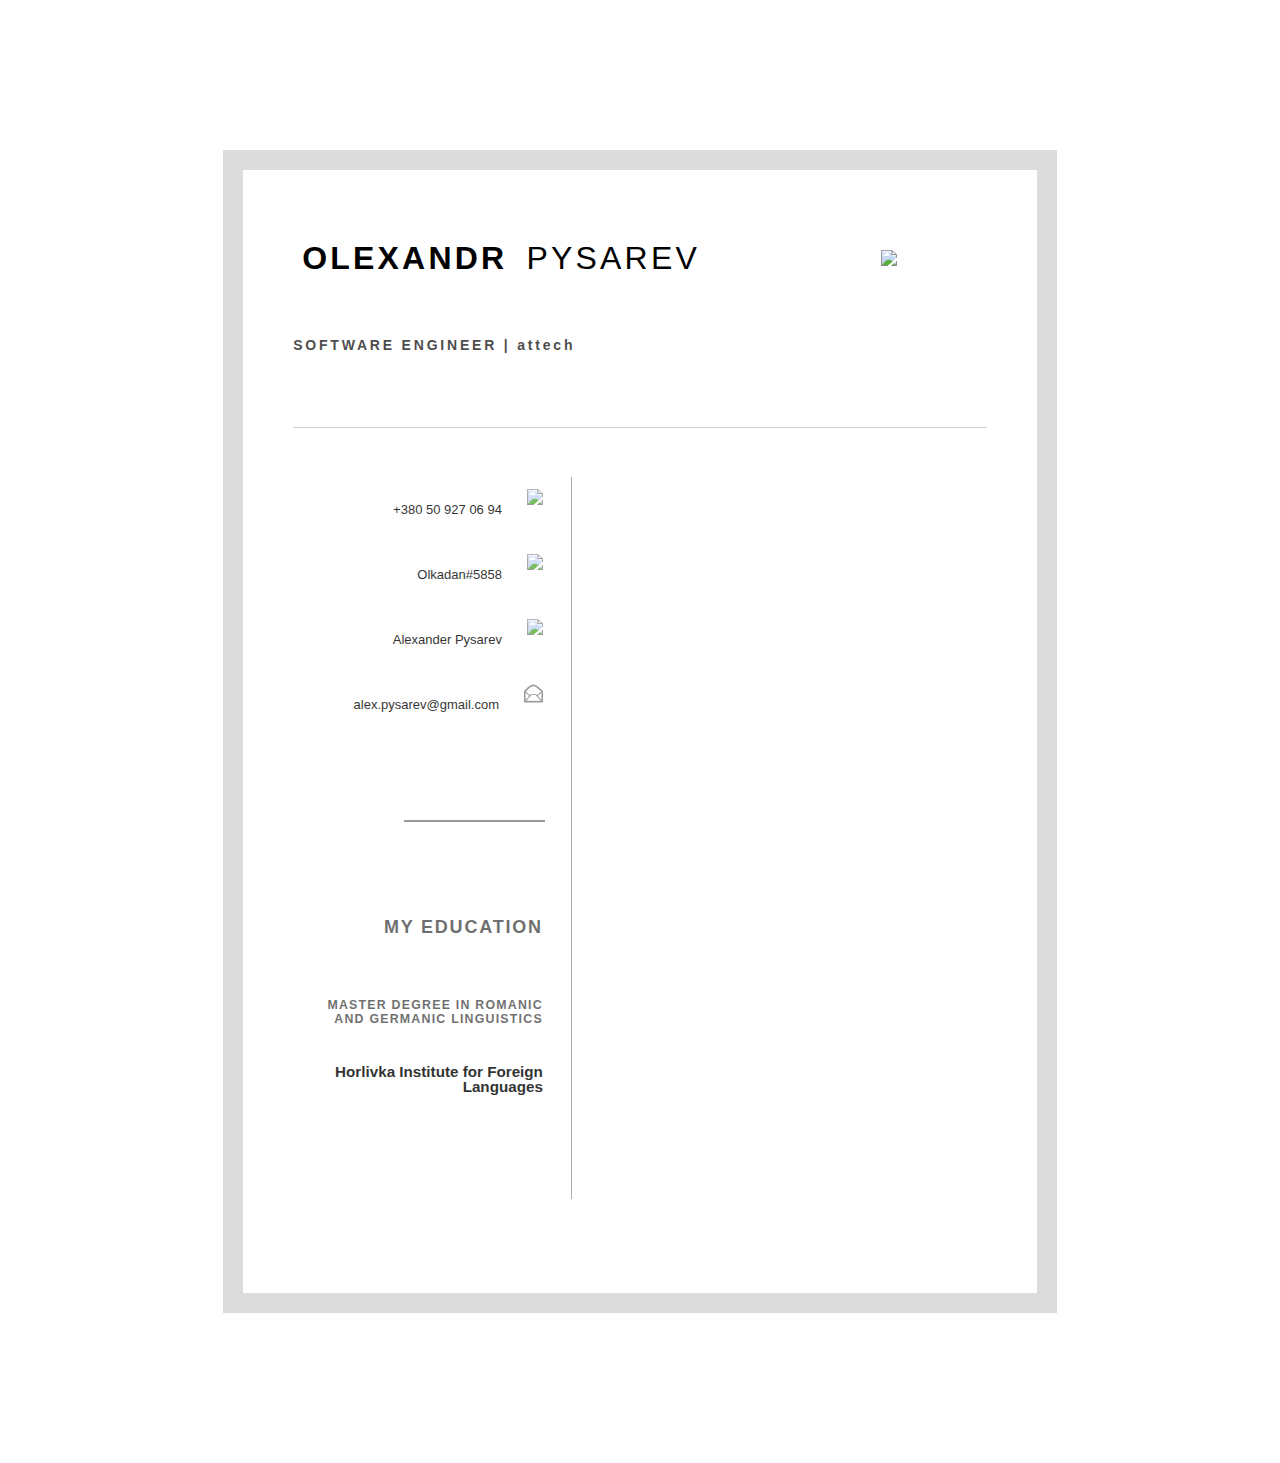
==== index.html @ da819287 "Almost completed left side" ====
<!DOCTYPE html>
<html lang="en">
<head>
  <meta charset="UTF-8">
  <meta http-equiv="X-UA-Compatible" content="IE=edge">
  <meta name="viewport" content="width=device-width, initial-scale=1.0">
  <link rel="stylesheet" href="./lib/css/reset.css">
  <link rel="stylesheet" href="./lib/css/styles.css">
  <title>Document</title>
</head>
<body>
  <main>
    <section class="head-section">
      <h1 class="name-font-fn">
        OLEXANDR
      </h1>
<h1 class="name-font">PYSAREV</h1>
      <h3>
        SOFTWARE ENGINEER | attech
      </h3>
      <img src="lib\img\1649_oooo.plus.png">
      </section>

      <div class="content">
        <section class="content-section-left">
          <div class="one-line-images">
            
          <p>+380 50 927 06 94 </p>
          <img src="lib/img/phonewhite.jpg">
          <p>Olkadan#5858 </p>
          <img src="lib\img\discordwhite.jpg">
          <p>Alexander Pysarev </p>
          <img src="lib\img\linkedinwhite.png">
          <p>alex.pysarev@gmail.com</p>
          <img src="lib\img\mail.png">
        </div>
        <div class="short-hor-border"></div>
        <div class="my-education">
        <h1>MY EDUCATION</h1>
        <h2>MASTER DEGREE IN ROMANIC AND GERMANIC LINGUISTICS</h2>
        <h3>Horlivka Institute for Foreign Languages</h3></div>
          </div>
          </section>
        </div>
      </main>
</body>
</html>
---- lib/css/styles.css ----
body {
    background-image: url(https://images.rawpixel.com/image_1000/czNmcy1wcml2YXRlL3Jhd3BpeGVsX2ltYWdlcy93ZWJzaXRlX2NvbnRlbnQvbHIvcGYtYmc4LWFrZTI2NjctdGVkZHktam9iNTk4XzEuanBn.jpg?s=YILrzpPYknJHv_jpAMOZbCKaWpZGoPlfTpNBwtPAsuo);
    font-family: -apple-system, BlinkMacSystemFont, "Segoe UI", Roboto, Helvetica, Arial, sans-serif, "Apple Color Emoji", "Segoe UI Emoji", "Segoe UI Symbol";
}

    main {
        margin: 150px auto;
        width: calc(210mm - 50px * 2);
        height: calc(297mm - 10px * 2);
        background-color: white;
        padding: 10px 50px;
        position: relative;
  top: 0;
  bottom: 0;
  right: 0;
  left: 0;
  border: solid 20px rgba(0, 0, 0, 0.137);
      }
     
             
  

.head-section {
    width: 100%;
    padding: 60px 0;
    border-bottom: 1px solid rgba(0, 0, 0, 0.185);
    margin-left: 0px;
    margin-right: 20px;
  }

  .head-section > h3 {
    margin-top: 60px;
    font-weight: bold;
    font-size: 14px;
    opacity: 0.7;
    letter-spacing: 0.2em;
  }

  .head-section img {
      max-height: 3cm;
      max-width: 3cm;
      position: absolute;
      top: 80px;
      right: 140px;
  }

  .name-font {
    font: 1.2em "Fira Sans", sans-serif;
    font-size: xx-large;
    letter-spacing: 0.1em;
    font-weight: lighter;
    padding-left: 7px;
    display: inline;
  }

  .name-font-fn {
    font: 1.2em "Fira Sans", sans-serif;
    font-size: xx-large;
    letter-spacing: 0.1em;
    font-weight: bold;
    padding-left: 9px;
    display: inline;
  }

  .content {
    width: 100%;
    height: calc(100% - 200px);
    display: flex;
  }
  
  .content > section {
    height: 100%;
    border-right: 1px solid rgba(128, 128, 128, 0.801);
    max-height: 80%;
    margin-top: 7%;
    line-height: 3;
  }
  
  .content-section-left {
    width: 40%;
    font-size: small;
    opacity: 0.8;
  }

  .one-line-images {
    display: flex;
    flex-wrap: wrap;
    padding-right: 10%;
    justify-content: flex-end;
}

.my-education {
  display: flex;
  flex-wrap: wrap;
  padding-right: 10%;
  justify-content: flex-end;
  line-height: 1;
  text-align: right;
}

.short-hor-border {
  border: 1px solid gray;
  display: flex;
  max-width: 50%;
  margin-left: 40%;
  margin-top: 30%;
  margin-bottom: 30%;
}

  .content-section-left img {
    max-height: 5mm;
    max-width: 5mm; 
    display: flex;
    padding-top: 5%;
  }

  .content-section-left p {
display: flex;
padding-right: 10%;
  }

  .content h1 {
    font: 1.2em "Fira Sans", sans-serif;
    font-size: large;
    letter-spacing: 0.1em;
    font-weight: bold;
    opacity: 0.7;
    padding-bottom: 15%;
  }
  
  .content h2 {
    font: 1.2em "Fira Sans", sans-serif;
    font-size: 95%;
    letter-spacing: 0.1em;
    font-weight: bold;
    opacity: 0.7;
    text-align: right;
    padding-bottom: 5%;
  }
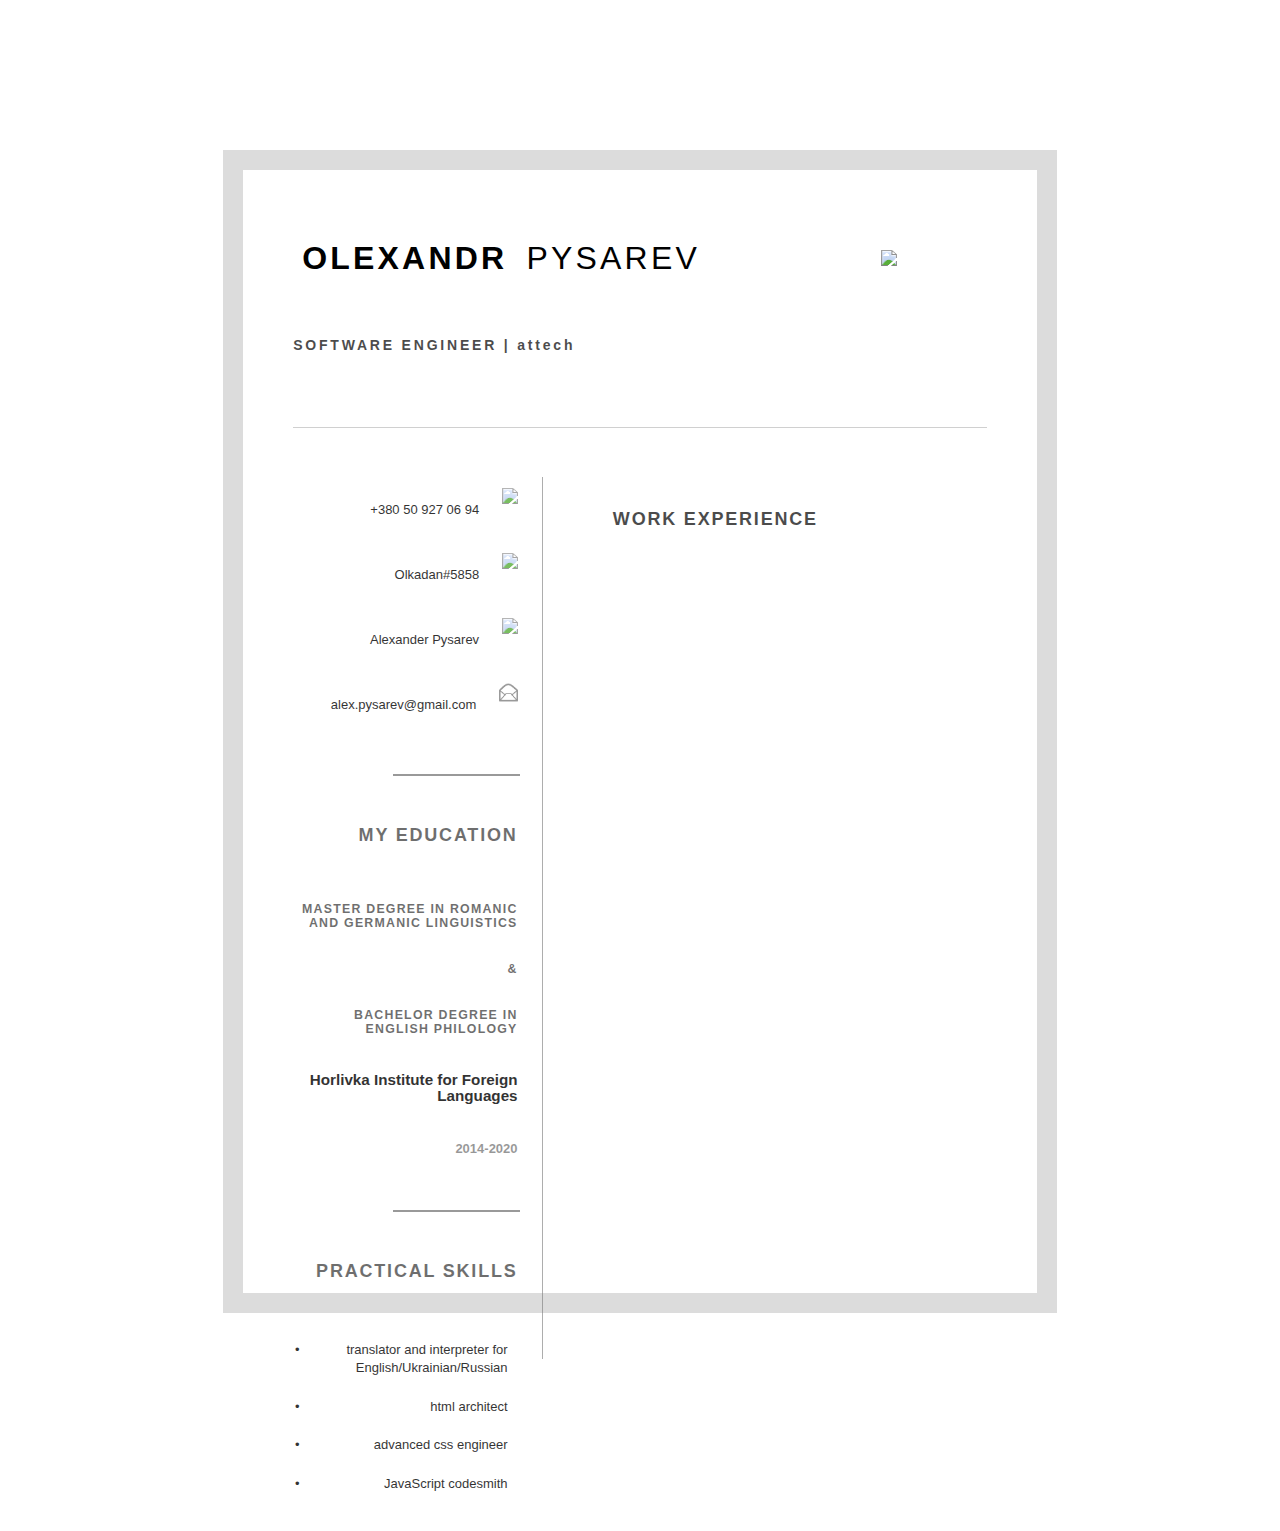
==== commit 3e780af8: "Started right side" ====
--- a/index.html
+++ b/index.html
@@ -38,8 +38,24 @@
         <div class="my-education">
         <h1>MY EDUCATION</h1>
         <h2>MASTER DEGREE IN ROMANIC AND GERMANIC LINGUISTICS</h2>
-        <h3>Horlivka Institute for Foreign Languages</h3></div>
-          </div>
+        <h2>&</h2>
+        <h2>BACHELOR DEGREE IN ENGLISH PHILOLOGY</h2>
+        <h3>Horlivka Institute for Foreign Languages</h3>
+      <h4>2014-2020</h4>
+    </div>
+    <div class="short-hor-border"></div>
+    <div class="my-education">
+      <h1>PRACTICAL SKILLS</h1>
+<ul>
+  <li>translator and interpreter for English/Ukrainian/Russian</li>
+  <li>html architect</li>
+  <li>advanced css engineer</li>
+  <li>JavaScript codesmith</li>
+</ul>
+    </div>
+          </section>
+          <section class="content-section-right">
+           <h1>WORK EXPERIENCE</h1>
           </section>
         </div>
       </main>
--- a/lib/css/styles.css
+++ b/lib/css/styles.css
@@ -63,16 +63,8 @@
   }
 
   .content {
-    width: 100%;
-    height: calc(100% - 200px);
     display: flex;
-  }
-  
-  .content > section {
     height: 100%;
-    border-right: 1px solid rgba(128, 128, 128, 0.801);
-    max-height: 80%;
-    margin-top: 7%;
     line-height: 3;
   }
   
@@ -80,6 +72,9 @@
     width: 40%;
     font-size: small;
     opacity: 0.8;
+    border-right: 1px solid rgba(128, 128, 128, 0.801);
+    max-height: 80%;
+    margin-top: 7%;
   }
 
   .one-line-images {
@@ -103,8 +98,8 @@
   display: flex;
   max-width: 50%;
   margin-left: 40%;
-  margin-top: 30%;
-  margin-bottom: 30%;
+  margin-top: 15%;
+  margin-bottom: 15%;
 }
 
   .content-section-left img {
@@ -119,7 +114,15 @@
 padding-right: 10%;
   }
 
-  .content h1 {
+  .content-section-left h3 {
+padding-bottom: 3%;
+  }
+
+  .content-section-left h4 {
+    opacity: 0.5;
+  }
+
+  .content-section-left h1 {
     font: 1.2em "Fira Sans", sans-serif;
     font-size: large;
     letter-spacing: 0.1em;
@@ -136,4 +139,31 @@
     opacity: 0.7;
     text-align: right;
     padding-bottom: 5%;
-  }+  }
+
+  .content-section-left ul {
+    padding: 0 10px;
+  }
+  
+  .content-section-left li {
+    list-style-type: "• ";
+    line-height: 140%;
+    padding-bottom: 10%;
+  }
+
+  .content-section-right {
+    width: 60%;
+      display: flex;
+      flex-wrap: nowrap;
+      margin-top: 10%;
+      margin-left: 10%;
+    }
+
+  .content-section-right h1 {
+    font: 1.2em "Fira Sans", sans-serif;
+    font-size: large;
+    letter-spacing: 0.1em;
+    font-weight: bold;
+    opacity: 0.7;
+    justify-content: flex-start;
+  }
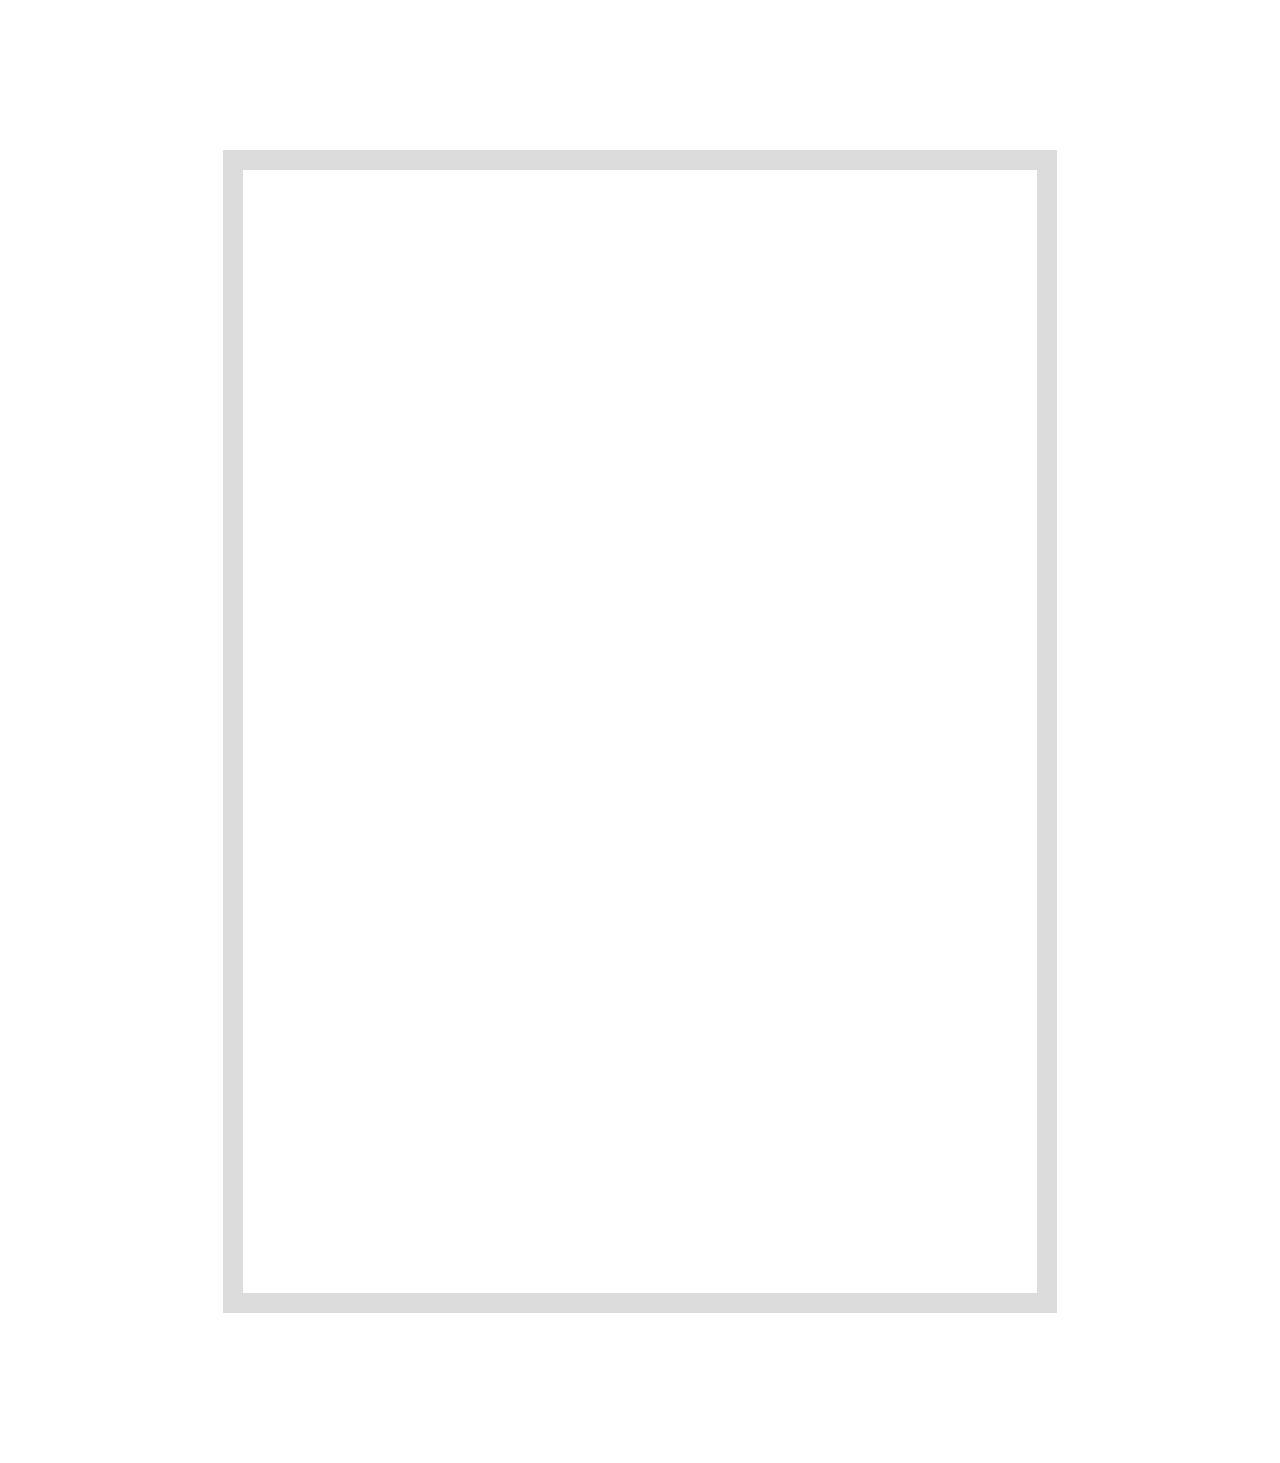
==== commit 9a4d85e3: "Starting on animations" ====
--- a/index.html
+++ b/index.html
@@ -10,54 +10,6 @@
 </head>
 <body>
   <main>
-    <section class="head-section">
-      <h1 class="name-font-fn">
-        OLEXANDR
-      </h1>
-<h1 class="name-font">PYSAREV</h1>
-      <h3>
-        SOFTWARE ENGINEER | attech
-      </h3>
-      <img src="lib\img\1649_oooo.plus.png">
-      </section>
-
-      <div class="content">
-        <section class="content-section-left">
-          <div class="one-line-images">
-            
-          <p>+380 50 927 06 94 </p>
-          <img src="lib/img/phonewhite.jpg">
-          <p>Olkadan#5858 </p>
-          <img src="lib\img\discordwhite.jpg">
-          <p>Alexander Pysarev </p>
-          <img src="lib\img\linkedinwhite.png">
-          <p>alex.pysarev@gmail.com</p>
-          <img src="lib\img\mail.png">
-        </div>
-        <div class="short-hor-border"></div>
-        <div class="my-education">
-        <h1>MY EDUCATION</h1>
-        <h2>MASTER DEGREE IN ROMANIC AND GERMANIC LINGUISTICS</h2>
-        <h2>&</h2>
-        <h2>BACHELOR DEGREE IN ENGLISH PHILOLOGY</h2>
-        <h3>Horlivka Institute for Foreign Languages</h3>
-      <h4>2014-2020</h4>
-    </div>
-    <div class="short-hor-border"></div>
-    <div class="my-education">
-      <h1>PRACTICAL SKILLS</h1>
-<ul>
-  <li>translator and interpreter for English/Ukrainian/Russian</li>
-  <li>html architect</li>
-  <li>advanced css engineer</li>
-  <li>JavaScript codesmith</li>
-</ul>
-    </div>
-          </section>
-          <section class="content-section-right">
-           <h1>WORK EXPERIENCE</h1>
-          </section>
-        </div>
       </main>
 </body>
 </html>--- a/lib/css/styles.css
+++ b/lib/css/styles.css
@@ -15,155 +15,4 @@
   right: 0;
   left: 0;
   border: solid 20px rgba(0, 0, 0, 0.137);
-      }
-     
-             
-  
-
-.head-section {
-    width: 100%;
-    padding: 60px 0;
-    border-bottom: 1px solid rgba(0, 0, 0, 0.185);
-    margin-left: 0px;
-    margin-right: 20px;
-  }
-
-  .head-section > h3 {
-    margin-top: 60px;
-    font-weight: bold;
-    font-size: 14px;
-    opacity: 0.7;
-    letter-spacing: 0.2em;
-  }
-
-  .head-section img {
-      max-height: 3cm;
-      max-width: 3cm;
-      position: absolute;
-      top: 80px;
-      right: 140px;
-  }
-
-  .name-font {
-    font: 1.2em "Fira Sans", sans-serif;
-    font-size: xx-large;
-    letter-spacing: 0.1em;
-    font-weight: lighter;
-    padding-left: 7px;
-    display: inline;
-  }
-
-  .name-font-fn {
-    font: 1.2em "Fira Sans", sans-serif;
-    font-size: xx-large;
-    letter-spacing: 0.1em;
-    font-weight: bold;
-    padding-left: 9px;
-    display: inline;
-  }
-
-  .content {
-    display: flex;
-    height: 100%;
-    line-height: 3;
-  }
-  
-  .content-section-left {
-    width: 40%;
-    font-size: small;
-    opacity: 0.8;
-    border-right: 1px solid rgba(128, 128, 128, 0.801);
-    max-height: 80%;
-    margin-top: 7%;
-  }
-
-  .one-line-images {
-    display: flex;
-    flex-wrap: wrap;
-    padding-right: 10%;
-    justify-content: flex-end;
-}
-
-.my-education {
-  display: flex;
-  flex-wrap: wrap;
-  padding-right: 10%;
-  justify-content: flex-end;
-  line-height: 1;
-  text-align: right;
-}
-
-.short-hor-border {
-  border: 1px solid gray;
-  display: flex;
-  max-width: 50%;
-  margin-left: 40%;
-  margin-top: 15%;
-  margin-bottom: 15%;
-}
-
-  .content-section-left img {
-    max-height: 5mm;
-    max-width: 5mm; 
-    display: flex;
-    padding-top: 5%;
-  }
-
-  .content-section-left p {
-display: flex;
-padding-right: 10%;
-  }
-
-  .content-section-left h3 {
-padding-bottom: 3%;
-  }
-
-  .content-section-left h4 {
-    opacity: 0.5;
-  }
-
-  .content-section-left h1 {
-    font: 1.2em "Fira Sans", sans-serif;
-    font-size: large;
-    letter-spacing: 0.1em;
-    font-weight: bold;
-    opacity: 0.7;
-    padding-bottom: 15%;
-  }
-  
-  .content h2 {
-    font: 1.2em "Fira Sans", sans-serif;
-    font-size: 95%;
-    letter-spacing: 0.1em;
-    font-weight: bold;
-    opacity: 0.7;
-    text-align: right;
-    padding-bottom: 5%;
-  }
-
-  .content-section-left ul {
-    padding: 0 10px;
-  }
-  
-  .content-section-left li {
-    list-style-type: "• ";
-    line-height: 140%;
-    padding-bottom: 10%;
-  }
-
-  .content-section-right {
-    width: 60%;
-      display: flex;
-      flex-wrap: nowrap;
-      margin-top: 10%;
-      margin-left: 10%;
-    }
-
-  .content-section-right h1 {
-    font: 1.2em "Fira Sans", sans-serif;
-    font-size: large;
-    letter-spacing: 0.1em;
-    font-weight: bold;
-    opacity: 0.7;
-    justify-content: flex-start;
-  }
+      }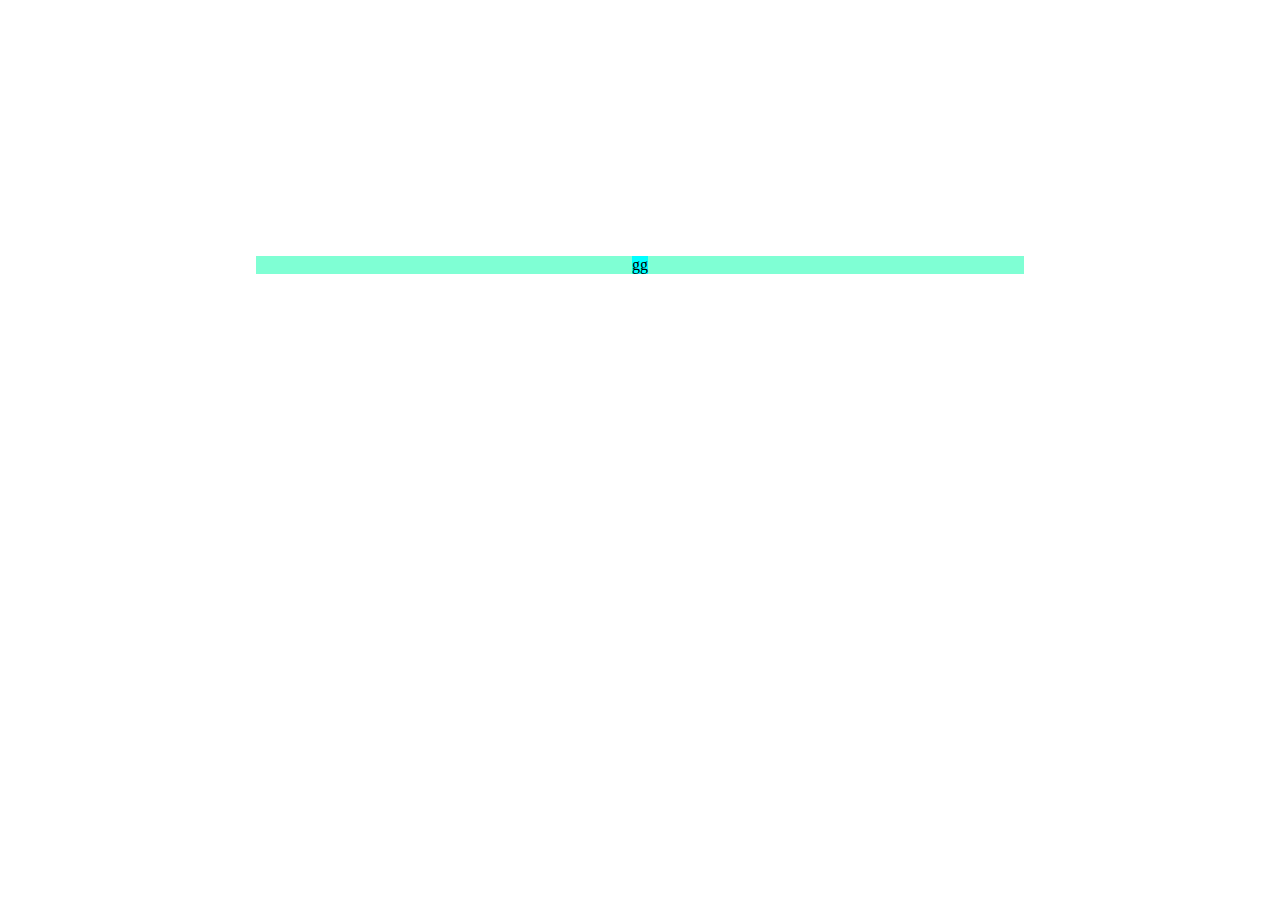
==== commit 07b608c6: "Made 2 squares" ====
--- a/index.html
+++ b/index.html
@@ -10,6 +10,9 @@
 </head>
 <body>
   <main>
+    <div class="square-container">
+      <div class="square">gg</div>
+    </div>
       </main>
 </body>
 </html>--- a/lib/css/styles.css
+++ b/lib/css/styles.css
@@ -1,18 +1,19 @@
 body {
-    background-image: url(https://images.rawpixel.com/image_1000/czNmcy1wcml2YXRlL3Jhd3BpeGVsX2ltYWdlcy93ZWJzaXRlX2NvbnRlbnQvbHIvcGYtYmc4LWFrZTI2NjctdGVkZHktam9iNTk4XzEuanBn.jpg?s=YILrzpPYknJHv_jpAMOZbCKaWpZGoPlfTpNBwtPAsuo);
-    font-family: -apple-system, BlinkMacSystemFont, "Segoe UI", Roboto, Helvetica, Arial, sans-serif, "Apple Color Emoji", "Segoe UI Emoji", "Segoe UI Symbol";
+  margin: 20%;
 }
 
-    main {
-        margin: 150px auto;
-        width: calc(210mm - 50px * 2);
-        height: calc(297mm - 10px * 2);
-        background-color: white;
-        padding: 10px 50px;
-        position: relative;
-  top: 0;
-  bottom: 0;
-  right: 0;
-  left: 0;
-  border: solid 20px rgba(0, 0, 0, 0.137);
+    main { 
+      background-color: azure; 
+      }
+      
+
+      .square-container {
+        background-color: aquamarine;
+display: flex;
+justify-content: center;
+      }
+
+      .square {
+        display: flex;
+        background-color: aqua;
       }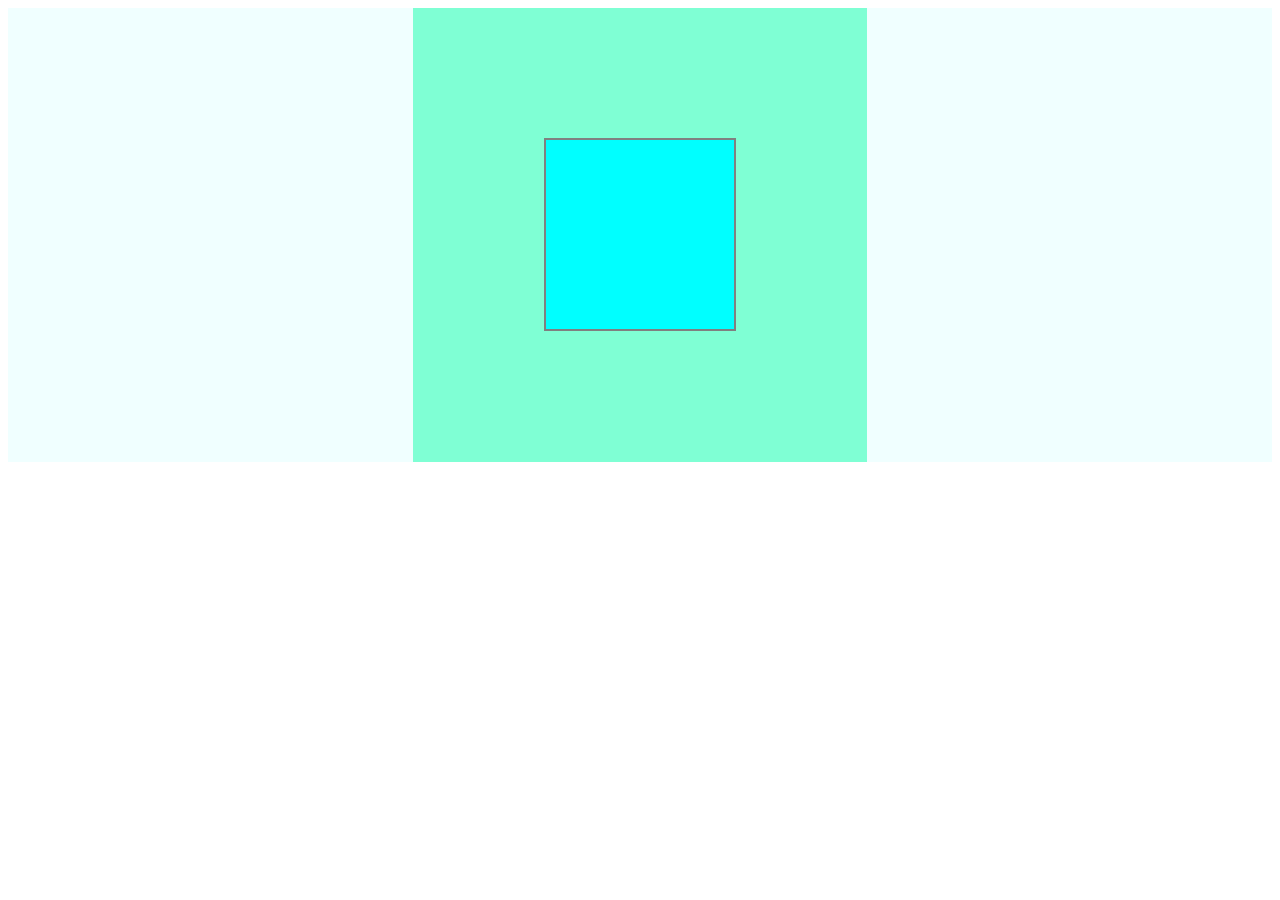
==== commit 4959f54b: "Rotating animation 100% done" ====
--- a/index.html
+++ b/index.html
@@ -11,7 +11,7 @@
 <body>
   <main>
     <div class="square-container">
-      <div class="square">gg</div>
+      <div class="square"></div>
     </div>
       </main>
 </body>
--- a/lib/css/styles.css
+++ b/lib/css/styles.css
@@ -1,9 +1,10 @@
 body {
-  margin: 20%;
 }
 
     main { 
       background-color: azure; 
+      display: flex;
+      justify-content: center;
       }
       
 
@@ -11,9 +12,25 @@
         background-color: aquamarine;
 display: flex;
 justify-content: center;
+align-items: center;
+height: 12cm;
+width: 12cm;
+animation: 3s ease-in 1s infinite;
       }
 
       .square {
         display: flex;
         background-color: aqua;
+        border: 2px solid gray;
+        height: 5cm;
+        width: 5cm;
+        animation: rotate 1s linear infinite;
+        
+      }
+
+      @keyframes rotate {
+     100% {
+          transform: rotate(-360deg)
+         }
+        
       }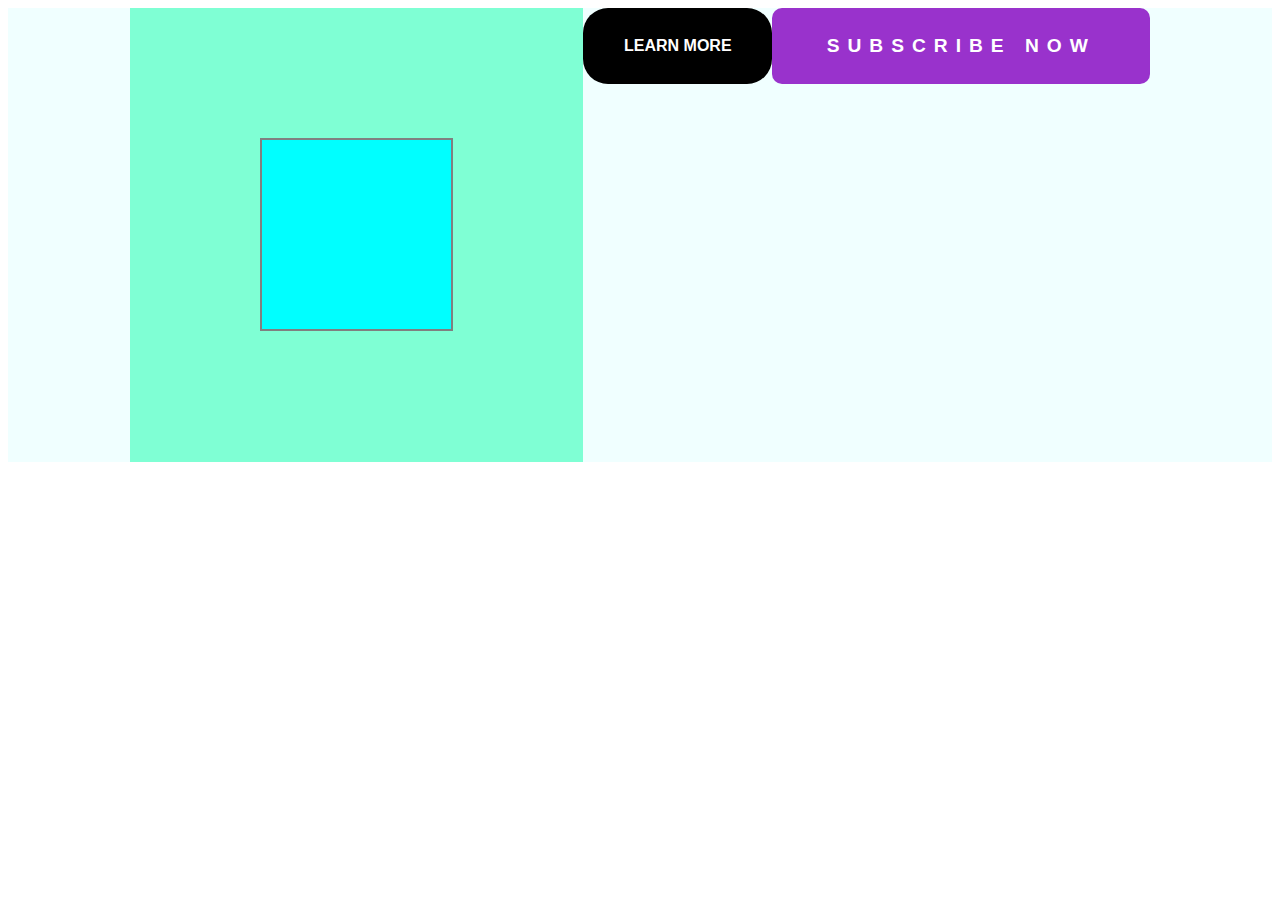
==== commit 7a0a0452: "Almost completed subscribe animation" ====
--- a/index.html
+++ b/index.html
@@ -13,6 +13,8 @@
     <div class="square-container">
       <div class="square"></div>
     </div>
+    <div class="learn-more">LEARN MORE</div>
+    <div class="subscribe-now">SUBSCRIBE NOW</div>
       </main>
 </body>
 </html>--- a/lib/css/styles.css
+++ b/lib/css/styles.css
@@ -1,4 +1,5 @@
 body {
+  font-family: 'Segoe UI', Tahoma, Geneva, Verdana, sans-serif;
 }
 
     main { 
@@ -6,8 +7,7 @@
       display: flex;
       justify-content: center;
       }
-      
-
+    
       .square-container {
         background-color: aquamarine;
 display: flex;
@@ -15,7 +15,6 @@
 align-items: center;
 height: 12cm;
 width: 12cm;
-animation: 3s ease-in 1s infinite;
       }
 
       .square {
@@ -25,12 +24,57 @@
         height: 5cm;
         width: 5cm;
         animation: rotate 1s linear infinite;
-        
-      }
+           }
 
       @keyframes rotate {
      100% {
           transform: rotate(-360deg)
          }
-        
-      }+          }
+
+          .learn-more {
+            background-color: black;
+            border-radius: 25px;
+            height: 2cm;
+            width: 5cm;
+color: white;
+font-weight: bold;
+display: flex;
+align-items: center;
+justify-content: center;
+          }
+
+ .learn-more:hover {
+   background-color: lawngreen;
+ }  
+ 
+ .subscribe-now {
+  background-color: darkorchid;
+  border-radius: 10px;
+  height: 2cm;
+  width: 10cm;
+color: white;
+font-weight: bold;
+letter-spacing: 8px;
+font-size: 120%;
+display: flex;
+align-items: center;
+justify-content: center;
+ }
+
+ .subscribe-now:hover {
+animation-name: sub;
+animation-duration: 1s;
+animation-fill-mode: forwards;
+ }
+
+ @keyframes sub {
+   from{
+    margin-top: 0%;
+   }
+   to {
+     margin-top: 12px;
+     box-shadow: 0 30px 6px -20px black;
+   }
+ }
+
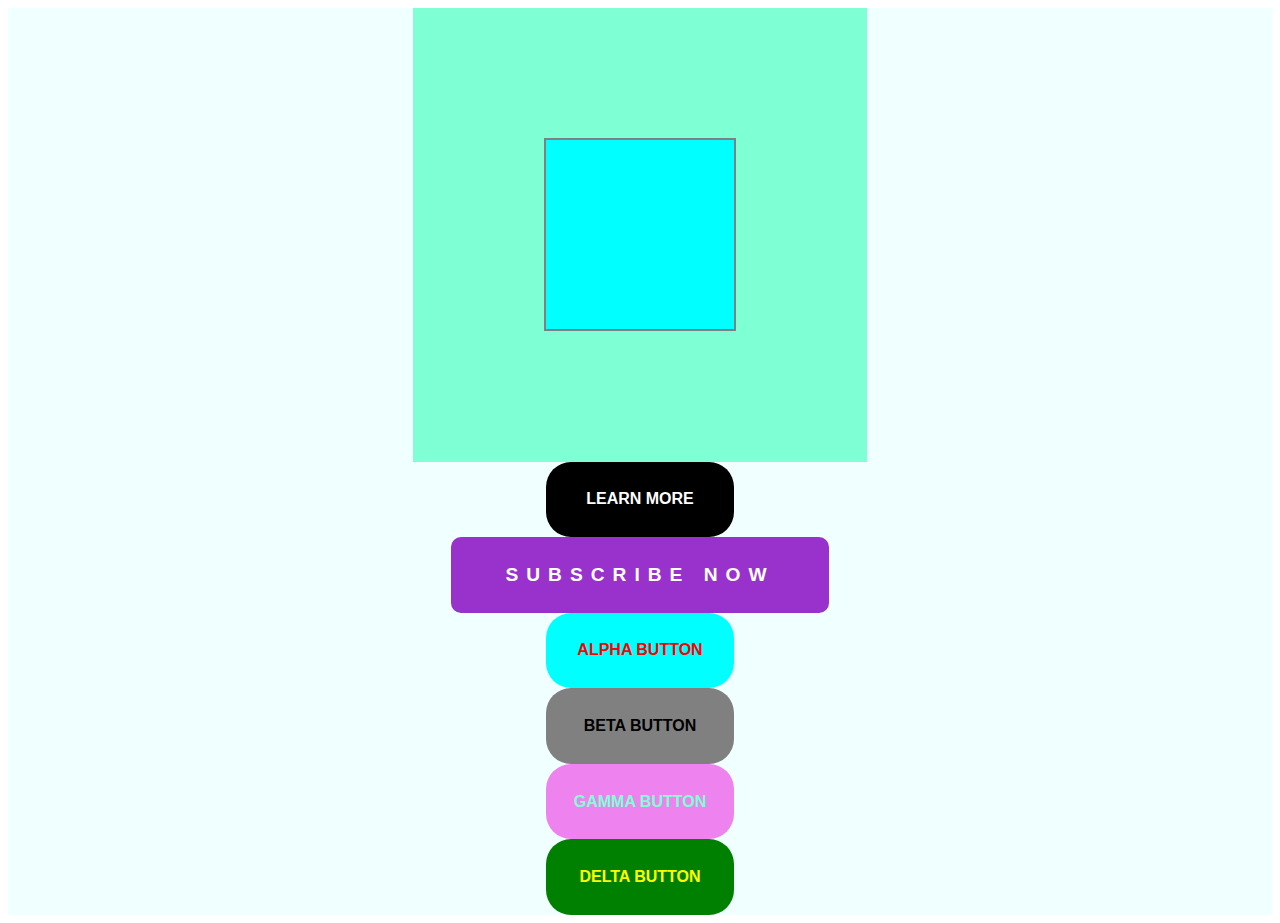
==== commit 55fb6a72: "Almost done, will try to add links" ====
--- a/index.html
+++ b/index.html
@@ -15,6 +15,10 @@
     </div>
     <div class="learn-more">LEARN MORE</div>
     <div class="subscribe-now">SUBSCRIBE NOW</div>
+    <div class="alpha-button">ALPHA BUTTON</div>
+    <div class="beta-button">BETA BUTTON</div>
+    <div class="gamma-button">GAMMA BUTTON</div>
+    <div class="delta-button">DELTA BUTTON</div>
       </main>
 </body>
 </html>--- a/lib/css/styles.css
+++ b/lib/css/styles.css
@@ -5,7 +5,8 @@
     main { 
       background-color: azure; 
       display: flex;
-      justify-content: center;
+    align-items: center;
+      flex-direction: column;
       }
     
       .square-container {
@@ -60,21 +61,78 @@
 display: flex;
 align-items: center;
 justify-content: center;
+transition: 1s ease;
  }
 
  .subscribe-now:hover {
-animation-name: sub;
-animation-duration: 1s;
-animation-fill-mode: forwards;
+margin-top: 12px;
+     box-shadow: 0 30px 6px -20px black;
  }
 
- @keyframes sub {
-   from{
-    margin-top: 0%;
-   }
-   to {
-     margin-top: 12px;
-     box-shadow: 0 30px 6px -20px black;
-   }
- }
+ .alpha-button {
+  background-color: aqua;
+  border-radius: 25px;
+  height: 2cm;
+  width: 5cm;
+color: red;
+font-weight: bold;
+display: flex;
+align-items: center;
+justify-content: center;
+}
 
+.alpha-button:hover {
+  background-color: red;
+  color: aqua;
+}
+
+.beta-button {
+  background-color: gray;
+  border-radius: 25px;
+  height: 2cm;
+  width: 5cm;
+color: black;
+font-weight: bold;
+display: flex;
+align-items: center;
+justify-content: center;
+}
+
+.beta-button:hover {
+  background-color: black;
+  color: gray;
+}
+
+.gamma-button {
+  background-color: violet;
+  border-radius: 25px;
+  height: 2cm;
+  width: 5cm;
+color: aquamarine;
+font-weight: bold;
+display: flex;
+align-items: center;
+justify-content: center;
+}
+
+.gamma-button:hover {
+  background-color: aquamarine;
+  color: violet;
+}
+
+.delta-button {
+  background-color: green;
+  border-radius: 25px;
+  height: 2cm;
+  width: 5cm;
+color: yellow;
+font-weight: bold;
+display: flex;
+align-items: center;
+justify-content: center;
+}
+
+.delta-button:hover {
+  background-color: yellow;
+  color: green;
+}